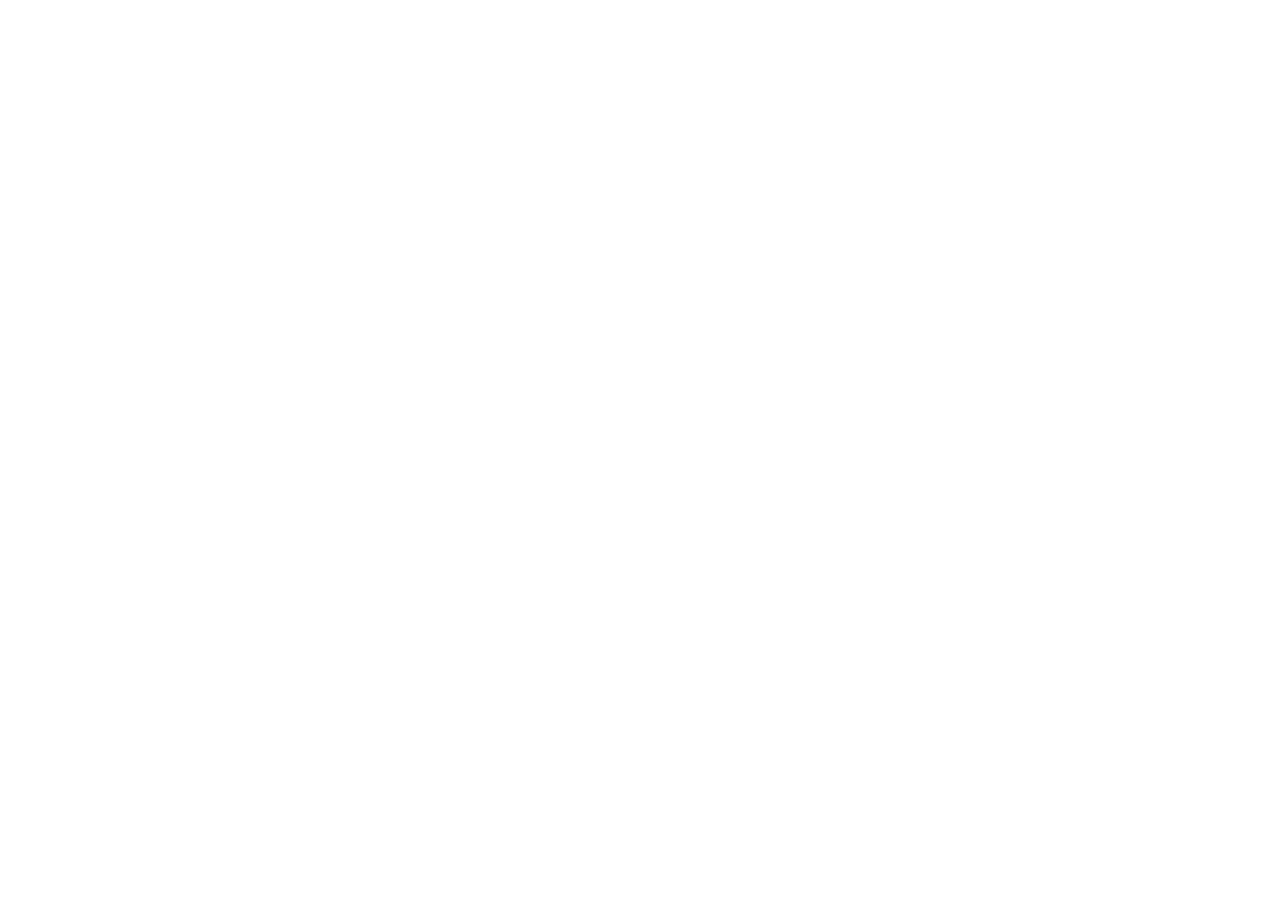
==== index.html @ 87d872c1 "made html file and css file and linked together." ====
<!DOCTYPE html>
<html lang="en">
<head>
    <meta charset="UTF-8">
    <meta name="viewport" content="width=device-width, initial-scale=1.0">
    <title>Signup Form </title>
    <link rel="stylesheet" href="style.css">
</head>
<body>
    
</body>
</html>
---- style.css ----
*{
    padding: 0;
    margin: 0;
}
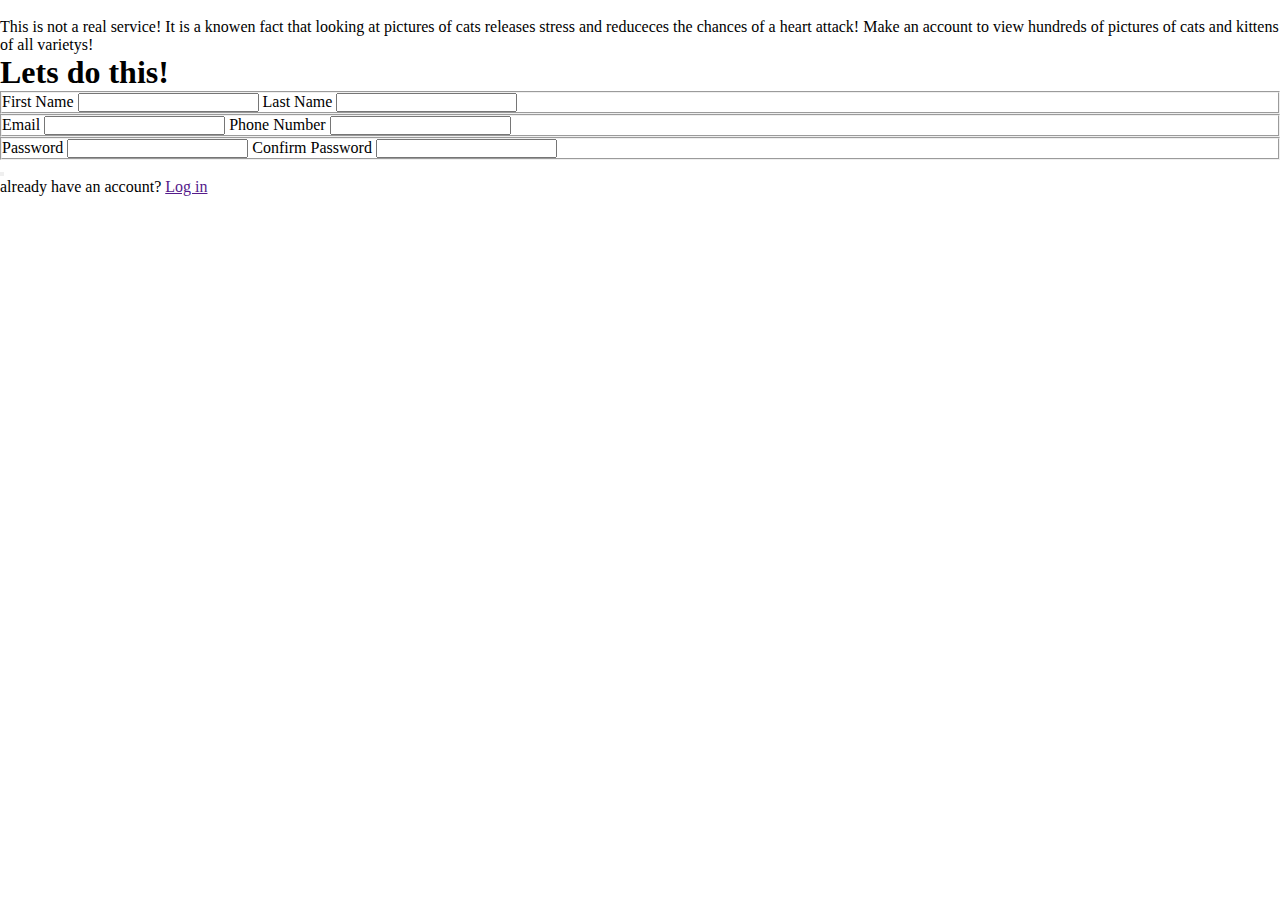
==== commit 846303e5: "got skeleton of index" ====
--- a/index.html
+++ b/index.html
@@ -7,6 +7,47 @@
     <link rel="stylesheet" href="style.css">
 </head>
 <body>
-    
+    <div class="container-left">
+        <div class="header">
+            <img src="" alt="">
+            <h1></h1>
+        </div>
+        
+        
+    </div>
+    <div class="right-side">
+      <form action="">
+        <div class="description">
+            This is not a real service! It is a knowen fact that looking at pictures of cats 
+            releases stress and reduceces the chances of a heart attack! Make an account 
+            to view hundreds of pictures of cats and kittens of all varietys!
+        </div>
+        <div class="form-controls">
+            <h1>Lets do this!</h1>
+        <fieldset>
+            <label for="firstname">First Name</label>
+            <input type="text" name="userFirstName" id="firstname">
+            <label for="lastname">Last Name</label>
+            <input type="text" name="userLastName" id="lastname">
+        </fieldset>
+        <fieldset>
+            <label for="email">Email</label>
+            <input type="email" name="userEmail" id="email">
+            <label for="phone#">Phone Number</label>
+            <input type="tel" name="userPhoneNumber" id="phone#">
+        </fieldset>
+        <fieldset>
+            <label for="password">Password</label>
+            <input type="password" name="userPassword" id="password">
+            <label for="passwordConfirm">Confirm Password</label>
+            <input type="password" name="userPassword" id="passwordConfirm">
+        </fieldset>
+        </div>
+        <button type="submit"></button>
+        <div> already have an account?
+            <a href="">Log in</a>
+        </div>
+      </form>
+    </div>
 </body>
 </html>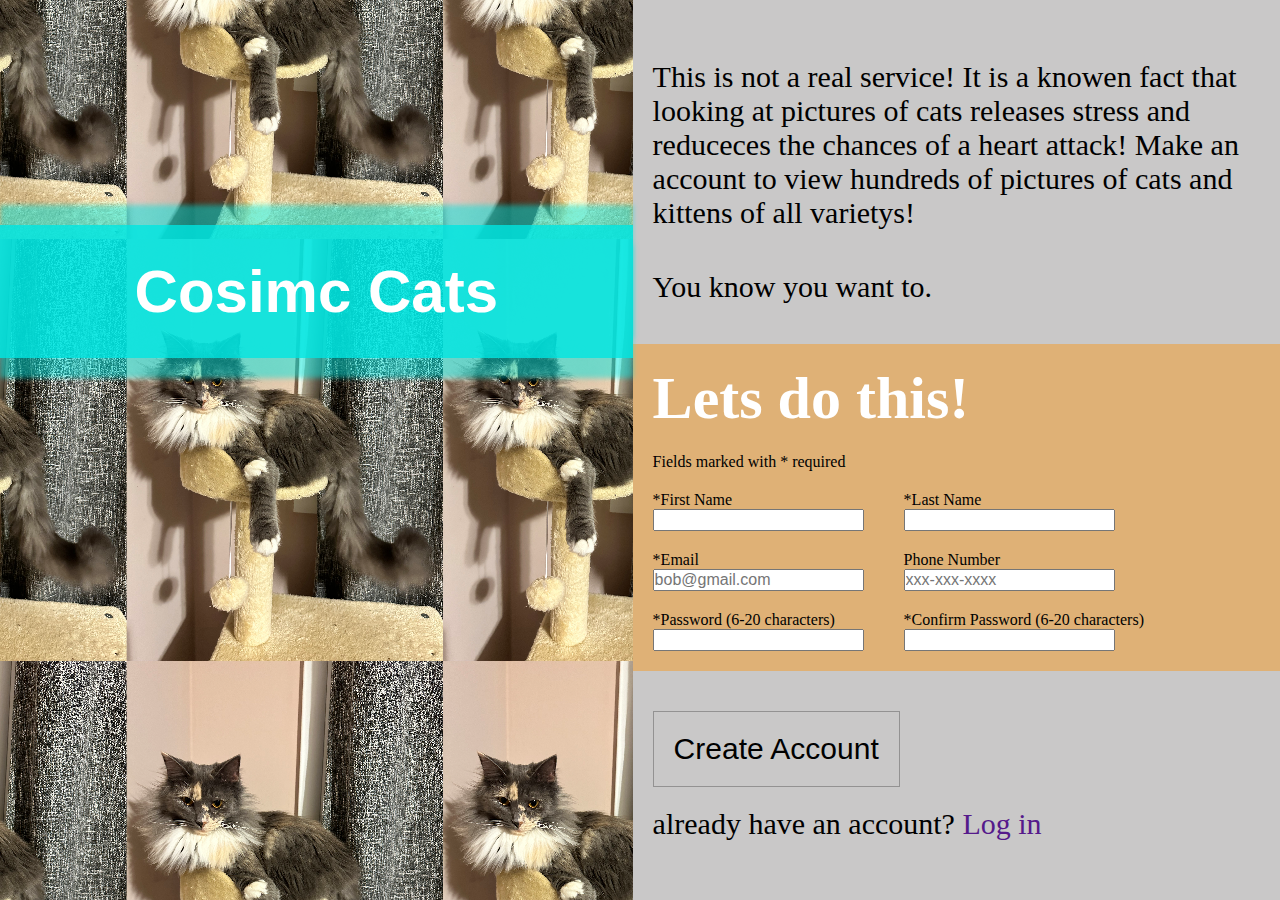
==== commit bb7b2eae: "got everything almost as i want it" ====
--- a/index.html
+++ b/index.html
@@ -9,10 +9,10 @@
 <body>
     <div class="container-left">
         <div class="header">
-            <img src="" alt="">
-            <h1></h1>
+           
+            <h1>Cosimc Cats</h1>
         </div>
-        
+        <!-- <img src="images/IMG_6116.jpeg" class="luna" alt=""> -->
         
     </div>
     <div class="right-side">
@@ -21,31 +21,39 @@
             This is not a real service! It is a knowen fact that looking at pictures of cats 
             releases stress and reduceces the chances of a heart attack! Make an account 
             to view hundreds of pictures of cats and kittens of all varietys!
+            <p class="hook"> You know you want to.</p>
         </div>
         <div class="form-controls">
-            <h1>Lets do this!</h1>
-        <fieldset>
-            <label for="firstname">First Name</label>
-            <input type="text" name="userFirstName" id="firstname">
-            <label for="lastname">Last Name</label>
-            <input type="text" name="userLastName" id="lastname">
-        </fieldset>
-        <fieldset>
-            <label for="email">Email</label>
-            <input type="email" name="userEmail" id="email">
-            <label for="phone#">Phone Number</label>
-            <input type="tel" name="userPhoneNumber" id="phone#">
-        </fieldset>
-        <fieldset>
-            <label for="password">Password</label>
-            <input type="password" name="userPassword" id="password">
-            <label for="passwordConfirm">Confirm Password</label>
-            <input type="password" name="userPassword" id="passwordConfirm">
-        </fieldset>
+                <h1>Lets do this!</h1>
+                <legend>Fields marked with * required</legend>
+                 <div class=" inputs">
+                    <div class="input1">
+                        <label for="firstname" aria-label="required">*First Name
+                        <input type="text" name="userFirstName" id="firstname" required></label>
+                        
+                        <label for="email" aria-label="required">*Email
+                        <input type="email" name="userEmail" id="email" required placeholder="bob@gmail.com"></label>
+                        
+                        <label for="password" aria-label="required" >*Password (6-20 characters)
+                        <input type="password" name="userPassword" id="password" minlength="6" maxlength="20" required ></label>
+                    </div>
+                    <div class="input2">
+                        <label for="lastname" aria-label="required">*Last Name
+                        <input type="text" name="userLastName" id="lastname" required></label>
+                    
+                        <label for="phone#" aria-label="required">Phone Number 
+                        <input type="tel" name="userPhoneNumber" id="phone#" required placeholder="xxx-xxx-xxxx"></label>
+                        
+                        <label for="passwordConfirm" aria-label="required">*Confirm Password (6-20 characters)
+                        <input type="password" name="userPassword" id="passwordConfirm" minlength="6" maxlength="20" required ></label>
+                </div>
+            </div>
         </div>
-        <button type="submit"></button>
-        <div> already have an account?
-            <a href="">Log in</a>
+        <div class="signup">
+            <button type="submit">Create Account</button>
+            <div> already have an account?
+                <a href="">Log in</a>
+            </div>
         </div>
       </form>
     </div>
--- a/style.css
+++ b/style.css
@@ -1,4 +1,140 @@
+
+@font-face {
+    font-family: 'quicksandbold_italic';
+    src: url('quicksand-bolditalic.woff2') format('woff2'),
+         url('quicksand-bolditalic.woff') format('woff');
+    font-weight: normal;
+    font-style: normal;
+
+}
+@font-face {
+    font-family: 'quicksandregular';
+    src: url('quicksand-regular.woff2') format('woff2'),
+         url('quicksand-regular.woff') format('woff');
+    font-weight: normal;
+    font-style: normal;
+
+}
+
 *{
     padding: 0;
     margin: 0;
+}
+
+
+body{
+    display: flex;
+    flex-direction: row;
+    font-size: 30px;
+  
+}
+.container-left{
+width: 200%;
+height: 100vh;
+background-image: url(images/IMG_6116.jpeg);
+background-position: 40%;
+background-size: 50%;
+display: flex;
+justify-content: center;
+
+
+}
+
+.header{
+    position:relative ;
+    top: 25%;
+    width: 100%;
+    height: min-content;
+    display: flex;
+    flex-wrap: wrap;
+    font-family: "quicksandregular", sans-serif; 
+    color: white;
+    background-color: rgba(0, 229 , 225 , .9) ;
+    /* border-radius: 90%; */
+    padding: 2rem;
+    box-shadow: 0px 20px 5px  rgba(0, 229 , 225 , .5),
+    0px -20px 5px rgba(0, 229 , 225 , .5);
+    align-items: center;
+    justify-content: center;
+}
+
+.right-side{
+    display: flex;
+   align-items: center;
+   padding: 0;
+   background-color: rgb(201, 200, 200);
+}
+form{
+    display: flex;
+   flex-direction: column;
+  
+   gap: 20px;
+    height: 100%;
+    align-items: flex-start;
+    justify-content: center;
+}
+.description{
+    font-size: 30px;
+    background-color:rgb(201, 200, 200);
+    padding: 20px;
+}
+.hook{
+    margin-top: 40px;
+}
+.form-controls{
+    display: flex;
+    flex-direction: column;
+    justify-content: center;
+    padding: 20px;
+    width: 100%;
+    gap: 20px;
+    background-color: rgb(223, 177, 118);
+}
+h1{
+    color: white;
+}
+legend{
+    font-size: 16px;
+}
+input{
+    display: block;
+    border:  1 px solid #b8babc;
+    font-size: 16px;
+    
+}
+.inputs{
+    display: flex;
+    gap: 40px;
+    font-size: 16px;
+    
+    
+}
+.input1, .input2{
+    display: flex;
+    flex-direction: column;
+    gap: 20px;
+}
+.signup{
+    padding: 20px;
+}
+a{
+    text-decoration: none;
+}
+
+button{
+    font-size: 30px;
+    padding: 20px;
+    background-color: rgb(201, 200, 200);
+    border: 1px solid rgb(147, 146, 146);
+margin-bottom: 20px;
+}
+button:hover{
+    background-color: rgba(0, 229 , 225 , .9);
+    color: white;
+}
+input:valid{
+    border: 2px solid rgba(0, 229 , 225 , .9);
+}
+input:focus{
+    background-color: rgba(0, 229 , 225 , .9);
 }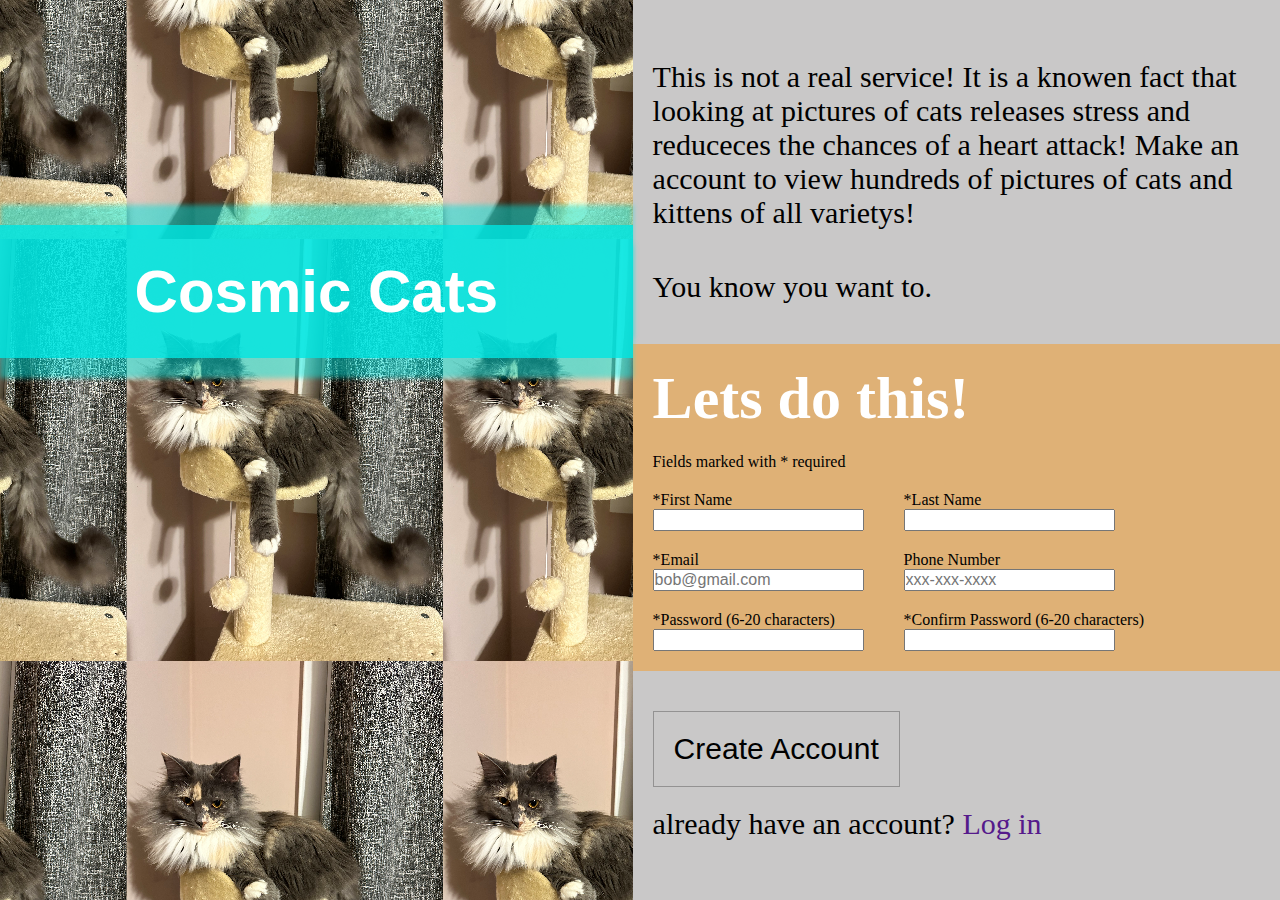
==== commit 35a7eeb2: "fixed spelling error" ====
--- a/index.html
+++ b/index.html
@@ -10,7 +10,7 @@
     <div class="container-left">
         <div class="header">
            
-            <h1>Cosimc Cats</h1>
+            <h1>Cosmic Cats</h1>
         </div>
         <!-- <img src="images/IMG_6116.jpeg" class="luna" alt=""> -->
         
